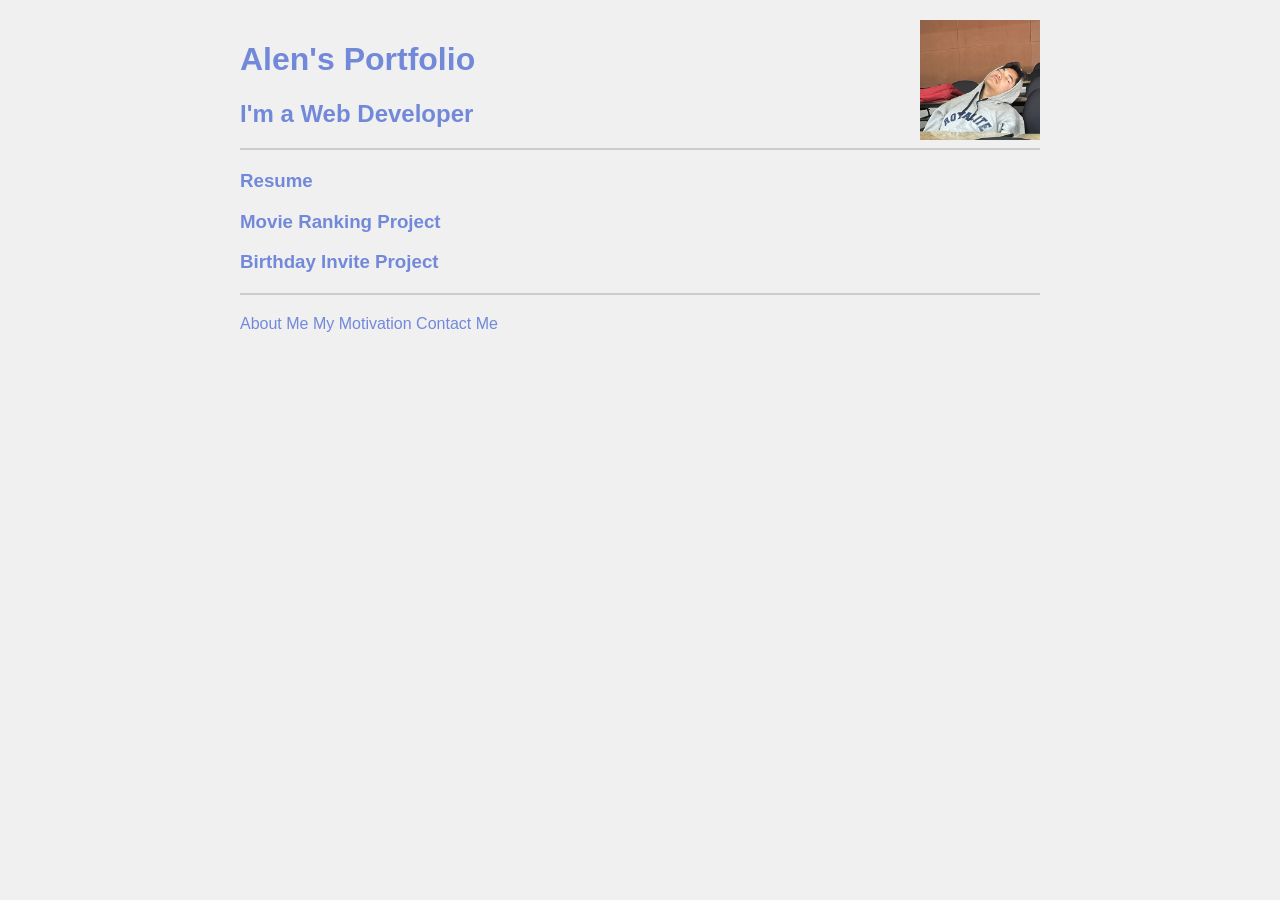
==== index.html @ c9ec32e4 "Add files via upload" ====
<!DOCTYPE html>
<html lang="en">

<head>
  <meta charset="UTF-8">
  <title>Alen's Portfolio</title>
  <link rel="stylesheet" href="./style/style-index.css"/>
</head>

<body>
  <div class="container">  
  <img class="img" src="./resume/alenSleeping.jpg" alt="alen Sleeping"/>
  <h1>Alen's Portfolio</h1>
  <h2>I'm a Web Developer</h2>
  <hr />
  <h3><a href="./resume/index.html">Resume</a></h3>
  <h3><a href="./public/movie-ranking.html">Movie Ranking Project</a></h3>
  <h3><a href="./public/birthday-invite.html">Birthday Invite Project</a></h3>
  <hr />
  <a href="./public/about.html">About Me</a>
  <a href="../motivation/motivation.html">My Motivation</a>
  <a href="./public/contact.html">Contact Me</a>
  </div>
</body>

</html>
---- style/style-index.css ----
body {
    font-family: Arial, sans-serif;
    background-color: #f0f0f0;
    margin: 0;
    padding: 0;
}

.container {
    max-width: 800px;
    margin: 0 auto;
    padding: 20px;
}
.img{
    top: 10%;
    height: 120px;
    width: 120px;
    float: right;
    position: relative;

}

h1 {
    color: #7289da;
}

h2 {
    color: #7289da;
}

hr {
    border: 1px solid #ccc;
    margin: 20px 0;
}

a {
    color: #7289da;
    text-decoration: none;
}

a:hover {
    text-decoration: underline;
}
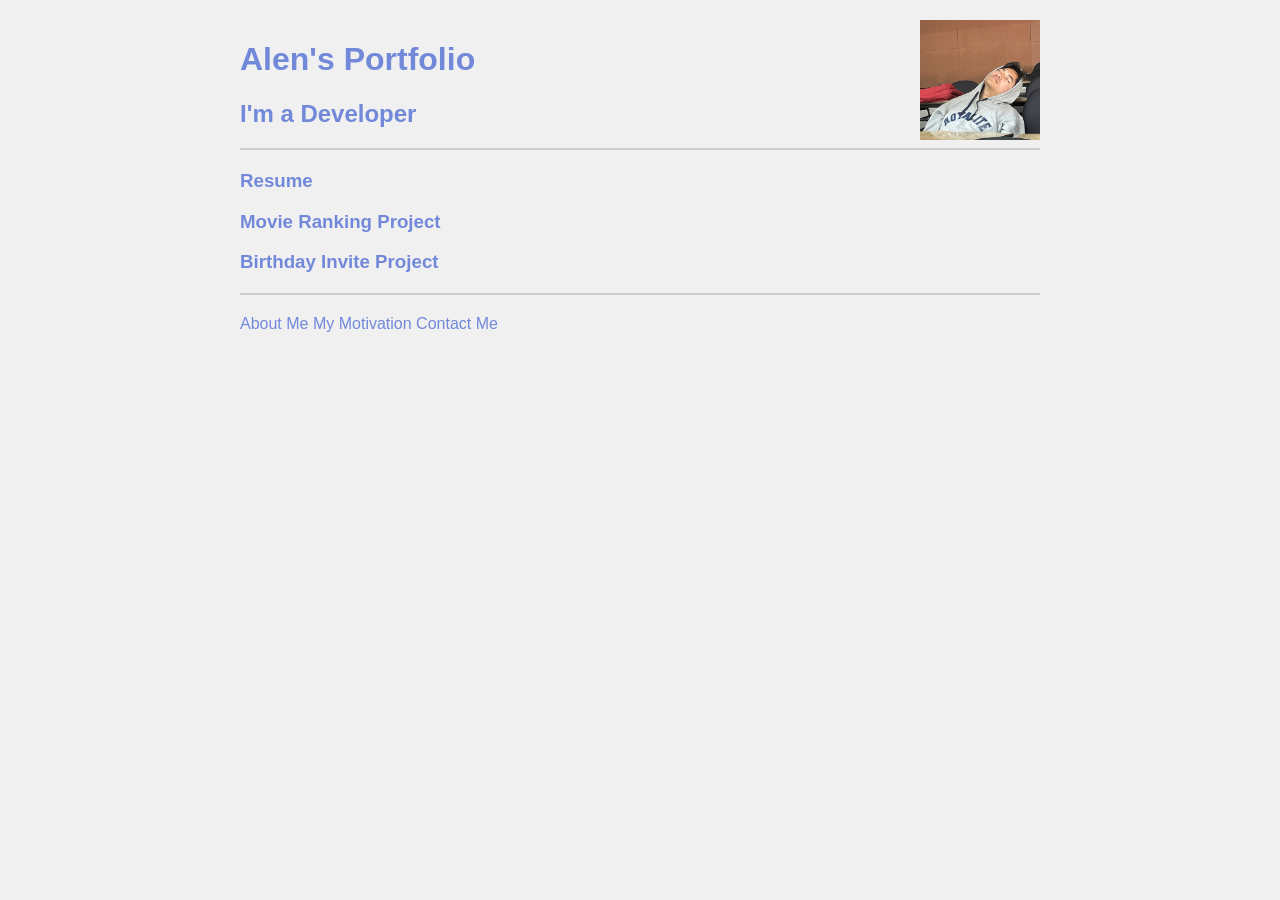
==== commit 1467ab75: "updates" ====
--- a/index.html
+++ b/index.html
@@ -11,14 +11,14 @@
   <div class="container">  
   <img class="img" src="./resume/alenSleeping.jpg" alt="alen Sleeping"/>
   <h1>Alen's Portfolio</h1>
-  <h2>I'm a Web Developer</h2>
+  <h2>I'm a Developer</h2>
   <hr />
   <h3><a href="./resume/index.html">Resume</a></h3>
   <h3><a href="./public/movie-ranking.html">Movie Ranking Project</a></h3>
   <h3><a href="./public/birthday-invite.html">Birthday Invite Project</a></h3>
   <hr />
   <a href="./public/about.html">About Me</a>
-  <a href="../motivation/motivation.html">My Motivation</a>
+  <a href="./motivation/motivation.html">My Motivation</a>
   <a href="./public/contact.html">Contact Me</a>
   </div>
 </body>
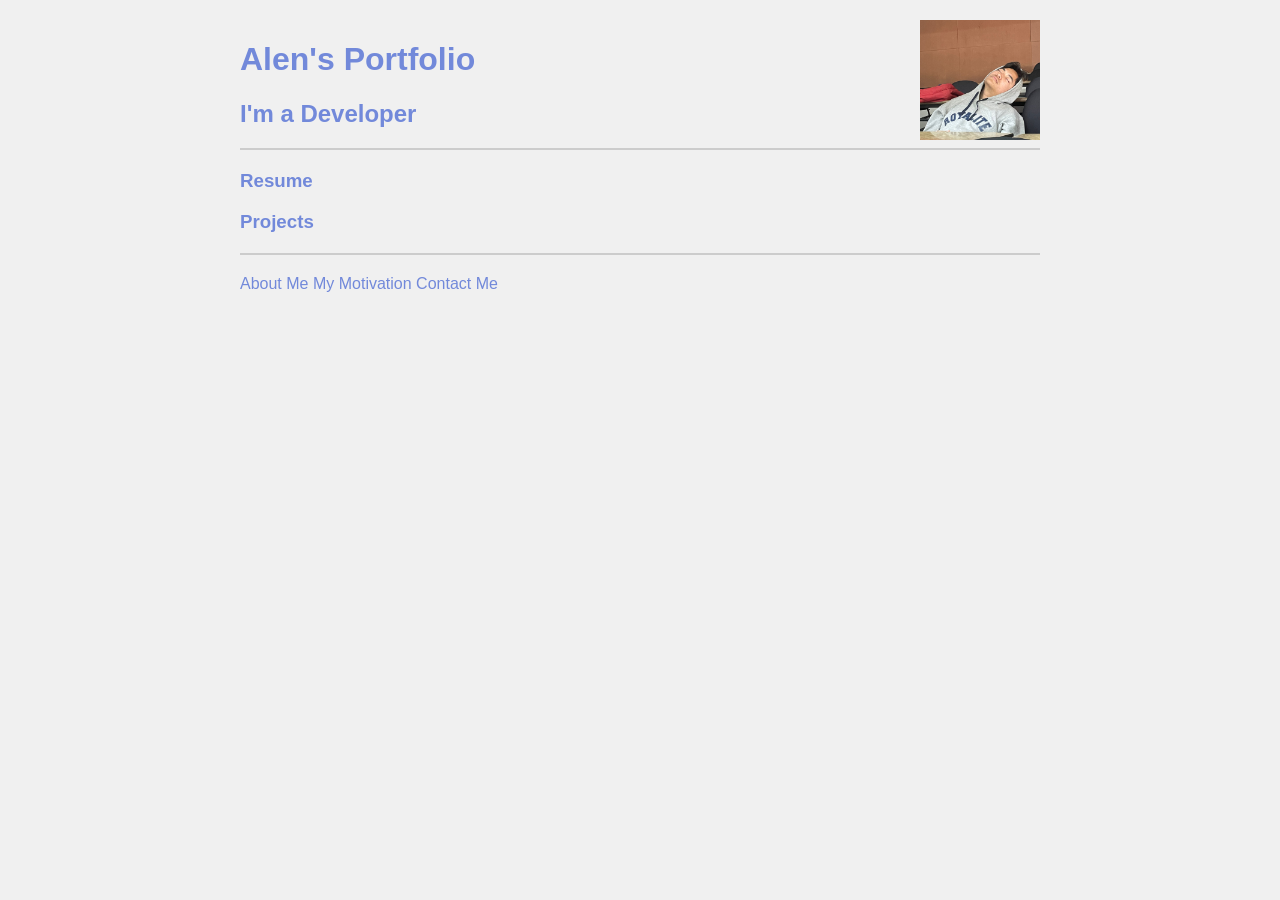
==== commit 18446f46: "updates" ====
--- a/index.html
+++ b/index.html
@@ -14,8 +14,7 @@
   <h2>I'm a Developer</h2>
   <hr />
   <h3><a href="./resume/index.html">Resume</a></h3>
-  <h3><a href="./public/movie-ranking.html">Movie Ranking Project</a></h3>
-  <h3><a href="./public/birthday-invite.html">Birthday Invite Project</a></h3>
+  <h3><a href="./public/projects.html">Projects</a></h3>
   <hr />
   <a href="./public/about.html">About Me</a>
   <a href="./motivation/motivation.html">My Motivation</a>
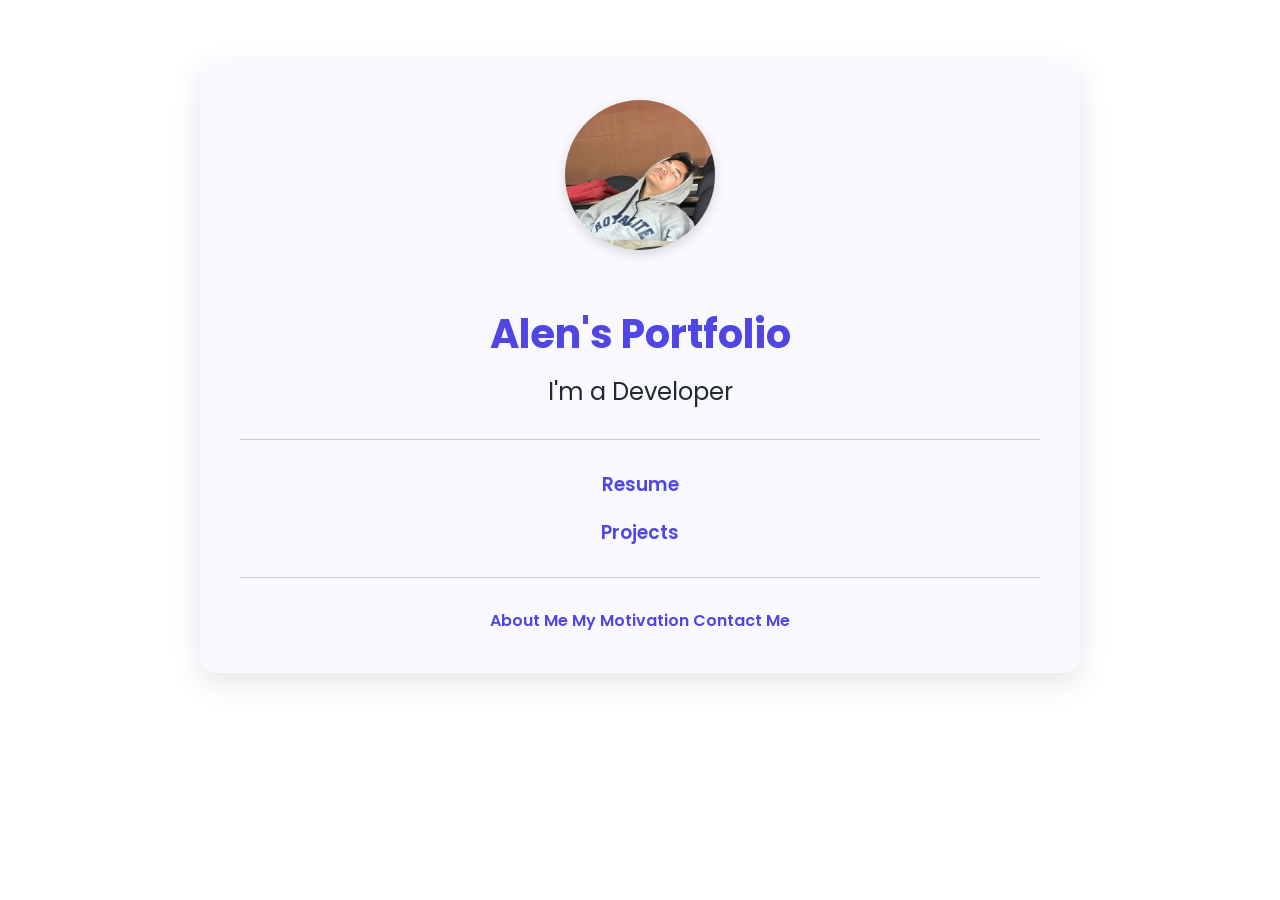
==== commit 08ef86dc: "updates" ====
--- a/index.html
+++ b/index.html
@@ -21,5 +21,17 @@
   <a href="./public/contact.html">Contact Me</a>
   </div>
 </body>
+<script>
+  function toggleDarkMode() {
+    document.body.classList.toggle('dark');
+    localStorage.setItem('darkMode', document.body.classList.contains('dark'));
+  }
+
+  // Remember user preference
+  window.onload = () => {
+    const saved = localStorage.getItem('darkMode');
+    if (saved === 'true') document.body.classList.add('dark');
+  };
+</script>
 
 </html>
--- a/style/style-index.css
+++ b/style/style-index.css
@@ -1,42 +1,131 @@
+@import url('https://fonts.googleapis.com/css2?family=Poppins:wght@400;600&display=swap');
+
+:root {
+  --bg: #ffffff;
+  --text: #1f2937;
+  --accent: #4f46e5;
+  --accent-dark: #1e3a8a;
+  --card-bg: #f9f9ff;
+}
+
+body.dark {
+  --bg: #0f172a;
+  --text: #f1f5f9;
+  --accent: #60a5fa;
+  --accent-dark: #3b82f6;
+  --card-bg: #1e293b;
+}
+
 body {
-    font-family: Arial, sans-serif;
-    background-color: #f0f0f0;
-    margin: 0;
-    padding: 0;
+  font-family: 'Poppins', sans-serif;
+  background-color: var(--bg);
+  color: var(--text);
+  margin: 0;
+  padding: 0;
+  transition: all 0.3s ease-in-out;
 }
 
 .container {
-    max-width: 800px;
-    margin: 0 auto;
-    padding: 20px;
+  max-width: 800px;
+  margin: 60px auto;
+  padding: 40px;
+  background-color: var(--card-bg);
+  border-radius: 16px;
+  box-shadow: 0 10px 30px rgba(0, 0, 0, 0.1);
+  text-align: center;
+  animation: fadeIn 1s ease-in-out;
 }
-.img{
-    top: 10%;
-    height: 120px;
-    width: 120px;
-    float: right;
-    position: relative;
 
+.img {
+  height: 150px;
+  width: 150px;
+  border-radius: 50%;
+  object-fit: cover;
+  margin-bottom: 20px;
+  box-shadow: 0 4px 12px rgba(0, 0, 0, 0.15);
+  animation: float 3s ease-in-out infinite;
 }
 
 h1 {
-    color: #7289da;
+  color: var(--accent);
+  font-size: 2.5rem;
+  margin-bottom: 10px;
 }
 
 h2 {
-    color: #7289da;
+  font-weight: 400;
+  margin-top: 0;
 }
 
 hr {
-    border: 1px solid #ccc;
-    margin: 20px 0;
+  border: none;
+  height: 1px;
+  background-color: #ccc;
+  margin: 30px 0;
 }
 
 a {
-    color: #7289da;
-    text-decoration: none;
+  color: var(--accent);
+  text-decoration: none;
+  font-weight: 600;
+  transition: color 0.3s ease;
 }
 
 a:hover {
-    text-decoration: underline;
+  color: var(--accent-dark);
+  text-decoration: underline;
 }
+
+.toggle-btn {
+  position: fixed;
+  top: 20px;
+  right: 20px;
+  background: var(--accent);
+  color: white;
+  border: none;
+  padding: 10px 16px;
+  border-radius: 8px;
+  cursor: pointer;
+  font-weight: bold;
+  box-shadow: 0 6px 16px rgba(0, 0, 0, 0.2);
+  transition: background 0.3s ease;
+}
+
+.toggle-btn:hover {
+  background: var(--accent-dark);
+}
+
+@keyframes fadeIn {
+  from {
+    opacity: 0;
+    transform: translateY(40px);
+  }
+  to {
+    opacity: 1;
+    transform: translateY(0);
+  }
+}
+
+@keyframes float {
+  0%, 100% {
+    transform: translateY(0px);
+  }
+  50% {
+    transform: translateY(-10px);
+  }
+}
+
+@media (max-width: 600px) {
+  .container {
+    padding: 20px;
+  }
+
+  .img {
+    height: 120px;
+    width: 120px;
+  }
+
+  h1 {
+    font-size: 2rem;
+  }
+}
